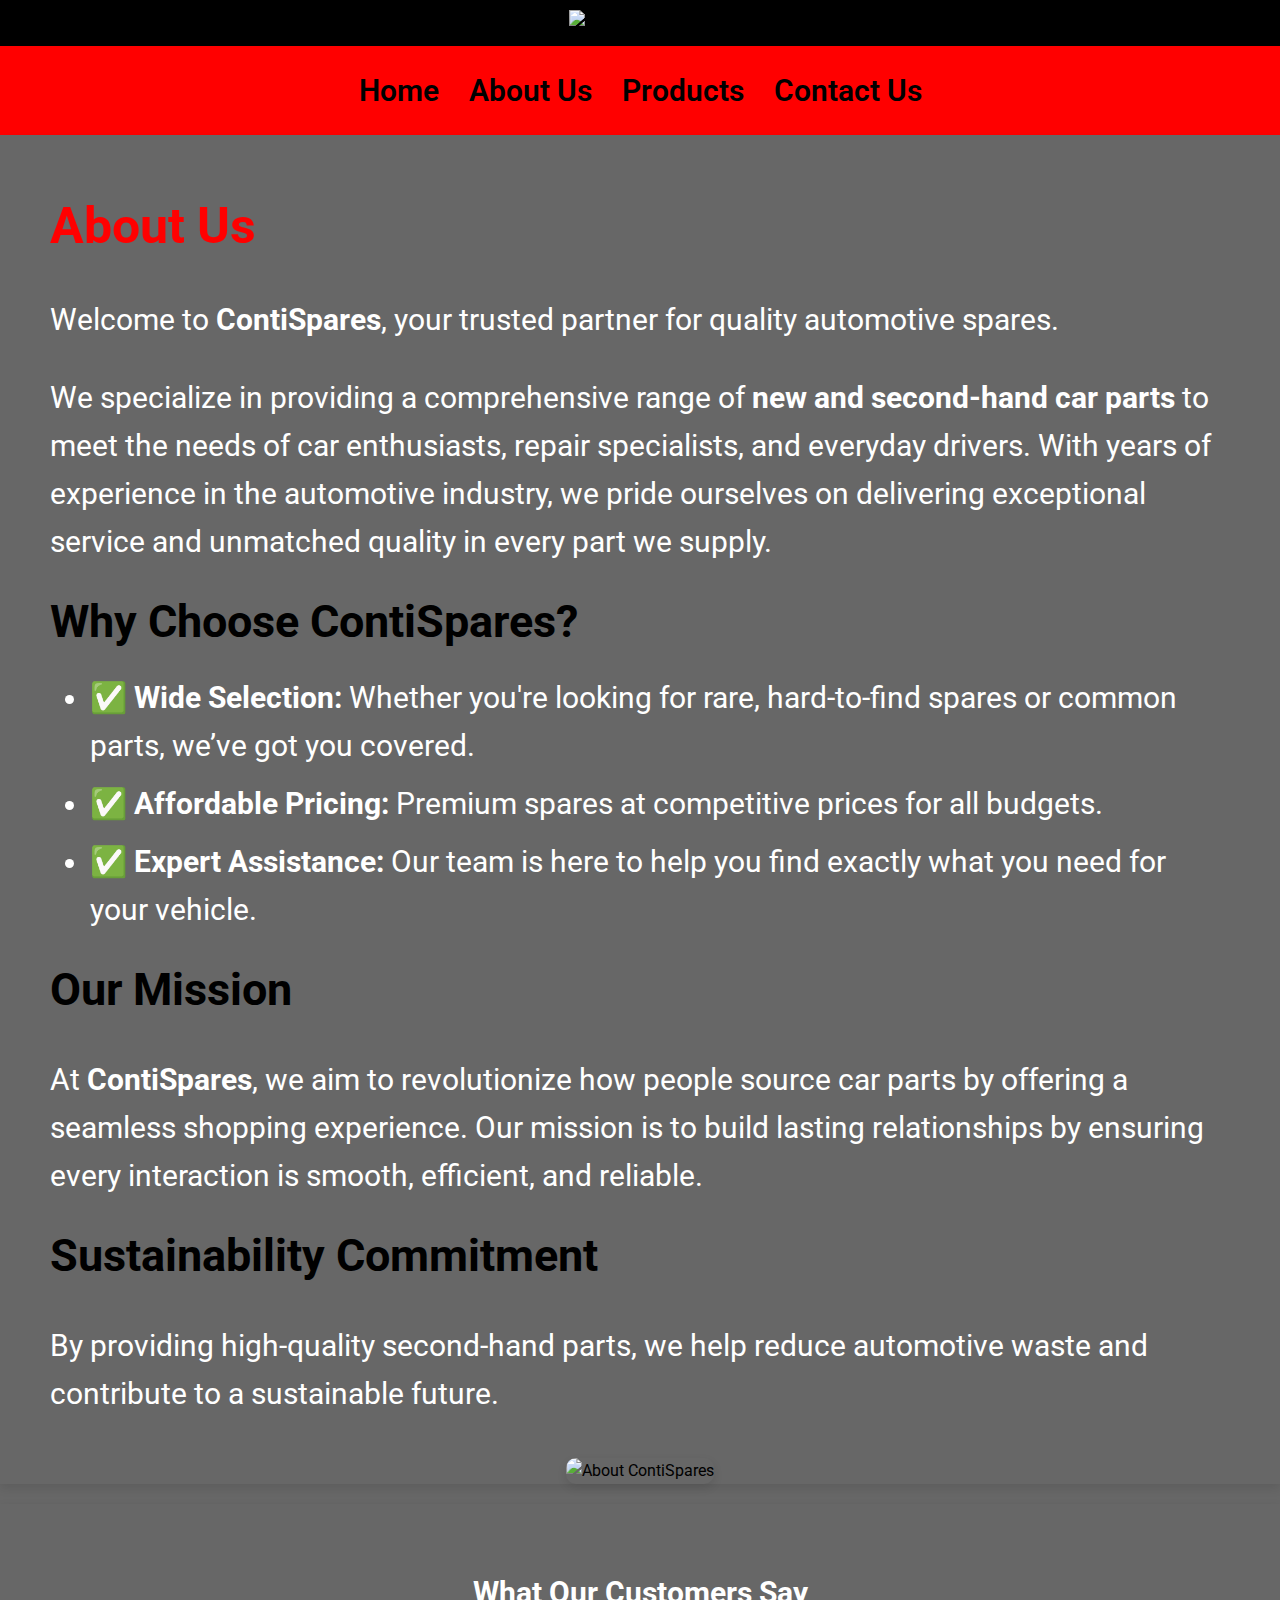
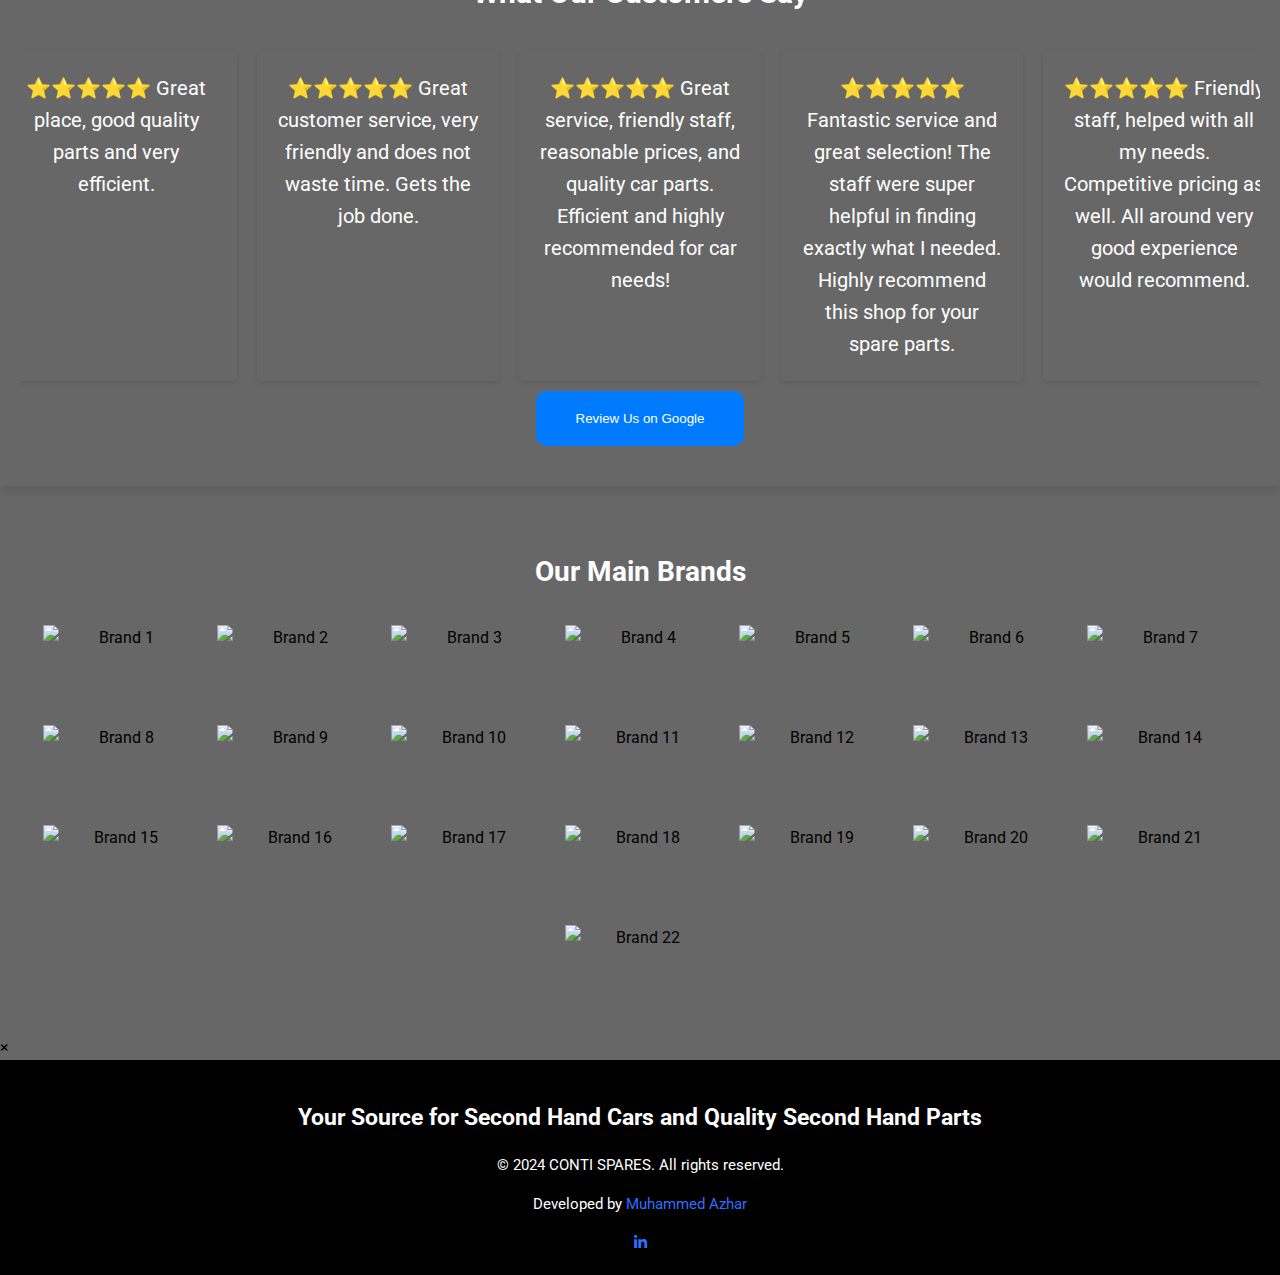
==== about.html @ 35527b29 "Create about.html" ====
<!DOCTYPE html>
<html lang="en"> <!-- Added lang attribute for accessibility -->
<head>
  <meta charset="UTF-8">
  <meta name="viewport" content="width=device-width, initial-scale=1.0">
  <meta name="description" content="Find high-quality new and used car spare parts, cheap cars at Conti Spares. Affordable prices and wide selection.">
  <meta property="og:title" content="Contispares - Quality Car Spares in Durban for Leading Car Brands">
  <meta property="og:description" content="Shop a wide range of car spares for top brands at Contispares, Durban’s trusted auto parts store. Quality parts, fast delivery, and excellent service.">
  <meta property="og:image" content="https://www.contispares.co.za/Logo.png">
  <meta property="og:url" content="https://www.contispares.co.za">
  <meta property="og:type" content="website">
  
  <title>Buy Cheap and Quality Car Spare Parts at Conti Spares</title>
  <link rel="icon" href="img/icon.png" type="image/x-icon"/>
  <link href="https://fonts.googleapis.com/css2?family=Roboto:wght@400;500;700&display=swap" rel="stylesheet">
  <link rel="stylesheet" href="https://cdnjs.cloudflare.com/ajax/libs/font-awesome/6.0.0/css/all.min.css">

  <style>
   body {
      font-family: 'Roboto', sans-serif;
      margin: 0;
      padding: 0;
      box-sizing: border-box;
      background-color: #676767;
      line-height: 1.6;
    }

   header {
      text-align: center;
      padding: 10px;
      background-color: #000000;
      border-bottom: 1px solid #ff0000;
    }


    header .logo img {
    max-width: 500px; /* Match logo size to first page */
    height: auto; /* Keep aspect ratio */
}


    nav {
      background-color: #ff0000;
      padding: 20px 0;
    }

    nav ul {
      list-style: none;
      margin: 0;
      padding: 0;
      display: flex;
      justify-content: center; /* Center navigation links */
    }

    nav ul li {
      margin: 0 15px;
    }

    nav ul li a {
      text-decoration: none;
      color: rgb(0, 0, 0);
      font-weight: 600;
      font-size: 30px; /* Font size for desktop views */
      transition: color 0.3s;
    }

    nav ul li a:hover {
      color: #ffffff;
      text-shadow: 1px 1px 2px #000000; /* Added text shadow for depth */
    }

    /* About Section */

    .about-text {
    text-align: left; /* Align text to the left */
    margin: 0; /* Remove default margins for a clean alignment */
    /*padding: 10px; /* Optional: Add some padding for spacing */
}

    .about {
      /*padding: 40px 20px;*/
      background-color: #676767;
      display: flex;
      justify-content: center;
      align-items: center;
      flex-direction: column;
      border-radius: 0px; /* Rounded corners */
      box-shadow: 0 4px 10px rgba(0, 0, 0, 0.1); /* Subtle shadow */
    }

    .about-container {
      display: flex;
      flex-wrap: wrap;
      gap: 20px;
      max-width: 1200px;
      align-items: center;
      justify-content: center; /* Center content */
    }

    .about-text {
    text-align: left; /* Align text to the left */
    margin: 0; /* Remove default margins for a clean alignment */
    padding: 10px; /* Optional: Add some padding for spacing */
}
    .about-text h2 {
      font-size: 50px;
      margin-bottom: 10px;
      color: #ff0000; /* Brand color */
    }

    .about-text h3 {
      font-size: 45px;
      margin: 20px 0 10px;
      color: #000000;
    }

    .about-text p, .about-text ul li {
      margin-bottom: 10px;
      font-size: 30px;
      line-height: 1.6;
      color: #ffffff;
    }

    .about-image {
      flex: 1;
      max-width: 400px;
      text-align: center;
    }

    .about-image img {
      max-width: 100%;
      border-radius: 10px;
      box-shadow: 0 4px 10px rgba(0, 0, 0, 0.1);
    }

    /* Customer Reviews Section */
    .reviews {
      color: #ffffff;
      font-size:20px; 
      text-align: center;
      padding: 40px 20px;
      background-color: #676767;
      border-radius: 0px;
      box-shadow: 0 4px 10px rgba(0, 0, 0, 0.1);
      margin: 20px 0;
    }

    .reviews-container {
      display: flex; /* Use flexbox for horizontal layout */
      justify-content: center;
      overflow: auto; /* Allow horizontal scroll */
    }

    .review {
      flex: 1 1 auto; /* Allow the reviews to grow and shrink */
      margin: 10px; /* Margin for spacing */
      padding: 20px;
      border: 1px solid #676767;
      border-radius: 5px;
      box-shadow: 0 2px 4px rgba(0, 0, 0, 0.1);
      min-width: 200px; /* Set a minimum width for each review */
      max-width: 300px; /* Optional: Maximum width for each review */
      background-color: #676767; /* Light background for reviews */
    }

    button {
    padding: 20px 40px; /* Button padding */
    background-color: #007bff; /* Primary button color */
    color: white; /* Text color */
    border: none; /* No border */
    border-radius: 10px; /* Rounded corners */
    cursor: pointer; /* Cursor change on hover */
    transition: background-color 0.3s, transform 0.2s; /* Animation */
}

button:hover {
    background-color: #000000; /* Darker shade on hover */
    transform: translateY(-2px); /* Lift effect on hover */
}

    /* Featured Brands */
    .brands {
      text-align: center;
      padding: 20px;
      background-color: #ff0000;
    }

    .brands h2 {
      font-size: 28px;
      color: #ffffff;
      margin-bottom: 20px;
    }

    .brands {
      background-color: #676767;
      padding: 20px;
    }

    .brands-container img {
      width: 150px;
      height: 80px;
      object-fit: contain; /* Ensures proper scaling without distortion */
      margin: 10px; /* Optional: Adds spacing between images */
      display: inline-block; /* Keeps images inline */
    }

    footer {
      background-color: #000000;
      color: white;
      text-align: center;
      padding: 20px 10px;
      font-size: 15px;
    }

    footer a {
      color: #2d6fff;
      text-decoration: none;
      font-size: 15px;
    }

    footer a:hover {
      text-decoration: underline;
    }

    /* Media queries for responsiveness for non-desktop devices */
    @media (max-width: 768px) {
      header .logo img {
        max-width: 90%; /* Responsive logo for smaller screens */
      }

      nav ul li a {
        font-size: 20px; /* Adjust font size for navigation on mobile */
      }

      .hero {
        flex-direction: column; /* Stack elements vertically on mobile */
        align-items: center; /* Center align content */
        padding: 20px; /* Reduce padding for mobile */
      }

      .hero-content {
        max-width: 90%; /* Allow content to use more space on mobile */
        text-align: center; /* Center text */
      }

      .hero-content h1 {
        font-size: 24px; /* Smaller font for headings on mobile */
      }

      .hero-content p {
        font-size: 16px; /* Smaller font for paragraph on mobile */
      }

      .hero-image img {
        max-width: 100%; /* Make hero image responsive */
      }

      .hero-content form .form-row {
        flex-direction: column; /* Stack form inputs on mobile */
        gap: 5px; /* Reduce gap between inputs */
      }

      .hero-content form input,
      .hero-content form textarea,
      .hero-content form button {
        width: 100%; /* Set inputs to full width */
      }

      .brands-container {
        display: flex;
        flex-wrap: wrap; /* Allow brands to wrap on smaller screens */
        justify-content: center; /* Center align brands */
      }

      .brands-container img {
        width: 80px; /* Adjust brand logo sizes on mobile */
        height: auto; /* Maintain aspect ratio */
      }
    }
  </style>
</head>
<body>

<header>
    <div class="logo">
      <img src="https://i.ibb.co/DgLP5Fq/logo.png" alt="ContiSpares Logo">
    </div>
</header>

<nav>
    <ul>
      <li><a href="index.html">Home</a></li>
      <li><a href="about.html">About Us</a></li>
      <li><a href="products.html">Products</a></li>
      <li><a href="contact-us.html">Contact Us</a></li>
    </ul>
</nav>

<!-- About Section -->
<section class="about" id="about">
    <div class="about-container">
      <div class="about-text">
        <h2>About Us</h2>
        <p>
          Welcome to <strong>ContiSpares</strong>, your trusted partner for quality automotive spares.
        </p>
        <p>
          We specialize in providing a comprehensive range of <strong>new and second-hand car parts</strong> to meet the needs of car enthusiasts, repair specialists, and everyday drivers. With years of experience in the automotive industry, we pride ourselves on delivering exceptional service and unmatched quality in every part we supply.
        </p>
        <h3>Why Choose ContiSpares?</h3>
        <ul>
          <li>✅ <strong>Wide Selection:</strong> Whether you're looking for rare, hard-to-find spares or common parts, we’ve got you covered.</li>
          <li>✅ <strong>Affordable Pricing:</strong> Premium spares at competitive prices for all budgets.</li>
          <li>✅ <strong>Expert Assistance:</strong> Our team is here to help you find exactly what you need for your vehicle.</li>
        </ul>
        <h3>Our Mission</h3>
        <p>
          At <strong>ContiSpares</strong>, we aim to revolutionize how people source car parts by offering a seamless shopping experience. Our mission is to build lasting relationships by ensuring every interaction is smooth, efficient, and reliable.
        </p>
        <h3>Sustainability Commitment</h3>
        <p>
          By providing high-quality second-hand parts, we help reduce automotive waste and contribute to a sustainable future.
        </p>
      </div>
      <div class="about-image">
        <img src="https://i.ibb.co/p404HLV/employees.jpg" alt="About ContiSpares">
      </div>
    </div>
</section>

<!-- Customer Reviews Section -->
<section class="reviews" id="reviews">
    <h2>What Our Customers Say</h2>
    <div class="reviews-container" id="reviewsContainer">
        <div class="review">⭐️⭐️⭐️⭐️⭐️ Professional and effective service and staff!</div>
        <div class="review">⭐️⭐️⭐️⭐️⭐️ Good experience coming to Contispares Spares. I recommend this store.</div>
        <div class="review">⭐️⭐️⭐️⭐️⭐️ Great place, good quality parts and very efficient.</div>
        <div class="review">⭐️⭐️⭐️⭐️⭐️ Great customer service, very friendly and does not waste time. Gets the job done.</div>
        <div class="review">⭐️⭐️⭐️⭐️⭐️ Great service, friendly staff, reasonable prices, and quality car parts. Efficient and highly recommended for car needs!</div>
        <div class="review">⭐️⭐️⭐️⭐️⭐️ Fantastic service and great selection! The staff were super helpful in finding exactly what I needed. Highly recommend this shop for your spare parts.</div>
        <div class="review">⭐️⭐️⭐️⭐️⭐️ Friendly staff, helped with all my needs. Competitive pricing as well. All around very good experience would recommend.</div>
        <div class="review">⭐️⭐️⭐️⭐️⭐️ Excellent customer service.</div>
        <div class="review">⭐️⭐️⭐️⭐️⭐️ They had everything I was looking for!</div>
    </div>
    <button id="reviewButton" onclick="redirectToGoogleReviews()">Review Us on Google</button>
</section>

<!-- Featured Brands -->
<section class="brands">
    <h2>Our Main Brands</h2>
    <div class="brands-container">
      <img src="https://i.ibb.co/XYdfKsX/5ec3e1ee58550c0004427739.png" alt="Brand 1">
      <img src="https://i.ibb.co/LP6kZ9t/62015ceb40d2700004f23850.png" alt="Brand 2">
      <img src="https://i.ibb.co/HGvYdZy/580b57fcd9996e24bc43c49c.png" alt="Brand 3">
      <img src="https://i.ibb.co/dkKhqbk/580b57fcd9996e24bc43c497.png" alt="Brand 4">
      <img src="https://i.ibb.co/zZ9g3w9/5ec3e2db58550c0004427740.png" alt="Brand 5">
      <img src="https://i.ibb.co/GdcPFm9/5ec3e30358550c0004427741.png" alt="Brand 6">
      <img src="https://i.ibb.co/RT7pWNp/580b57fcd9996e24bc43c482.png" alt="Brand 7">
      <img src="https://i.ibb.co/M2JBvrJ/5ec3e3f358550c0004427748.png" alt="Brand 8">
      <img src="https://i.ibb.co/NT2XsBq/gwm-seeklogo.png" alt="Brand 9">
      <img src="https://i.ibb.co/F8NkH0C/kisspng-datsun-510-car-datsun-redi-go-nissan-infiniti-war-5b1509d53ffa80-7431001715281054292621.png" alt="Brand 10">
      <img src="https://i.ibb.co/StPVtMk/580b57fcd9996e24bc43c479.png" alt="Brand 11">
      <img src="https://i.ibb.co/qBMbzRQ/BMW.png" alt="Brand 12">
      <img src="https://i.ibb.co/kK2kn21/580b57fcd9996e24bc43c47c.png" alt="Brand 13">
      <img src="https://i.ibb.co/9Z8HyM2/580b57fcd9996e24bc43c4a5.png" alt="Brand 14"> 
      <img src="https://i.ibb.co/KxNkdHH/580b57fcd9996e24bc43c499.png" alt="Brand 15">
      <img src="https://i.ibb.co/R7r9zVY/5ec3e46558550c000442774b.png" alt="Brand 16">
      <img src="https://i.ibb.co/L6Wvqyk/580b57fcd9996e24bc43c47a.png" alt="Brand 17">
      <img src="https://i.ibb.co/51V0jyB/580b585b2edbce24c47b2c5e.png" alt="Brand 18">
      <img src="https://i.ibb.co/dJ3xbYV/580b57fcd9996e24bc43c488.png" alt="Brand 19">
      <img src="https://i.ibb.co/zf9tcxd/638e307b3eae41f3706b4076.png" alt="Brand 20">
      <img src="https://i.ibb.co/FXB38Dz/5ec3e25258550c000442773c.png" alt="Brand 21">
      <img src="https://i.ibb.co/hm4MsJ8/58482340cef1014c0b5e49bf.png" alt="Brand 22">
    </div>
</section>

<div id="productModal" class="modal">
  <div class="modal-content">
    <span class="close-button" onclick="closeModal()">&times;</span>
    <div id="modalDetails"></div>
  </div>
</div>

<!-- Footer Section -->
<footer class="footer">
  <div class="footer-content">
      <h2>Your Source for Second Hand Cars and Quality Second Hand Parts</h2>
    <p>© 2024 CONTI SPARES. All rights reserved.</p>
    <div class="developer-info">
      <p>Developed by <a href="https://www.linkedin.com/in/muhammed-azhar-syed-1bb0742b7/" target="_blank" rel="noopener noreferrer">Muhammed Azhar</a></p>
      <a href="https://www.linkedin.com/in/muhammed-azhar-syed-1bb0742b7?utm_source=share&utm_campaign=share_via&utm_content=profile&utm_medium=ios_app" target="_blank" rel="noopener noreferrer" class="linkedin-icon">
        <i class="fab fa-linkedin-in"></i>
      </a>
    </div>
  </div>
</footer>

<!-- JavaScript for Form -->
<script>
// Redirect to Google Reviews function
function redirectToGoogleReviews() {
    const googleReviewUrl = "https://search.google.com/local/writereview?placeid=ChIJbVM_Ozup9x4R8cAK5F16Fr8"; // Replace with your actual Place ID
    window.open(googleReviewUrl, '_blank');
}
</script>
</body>
</html>
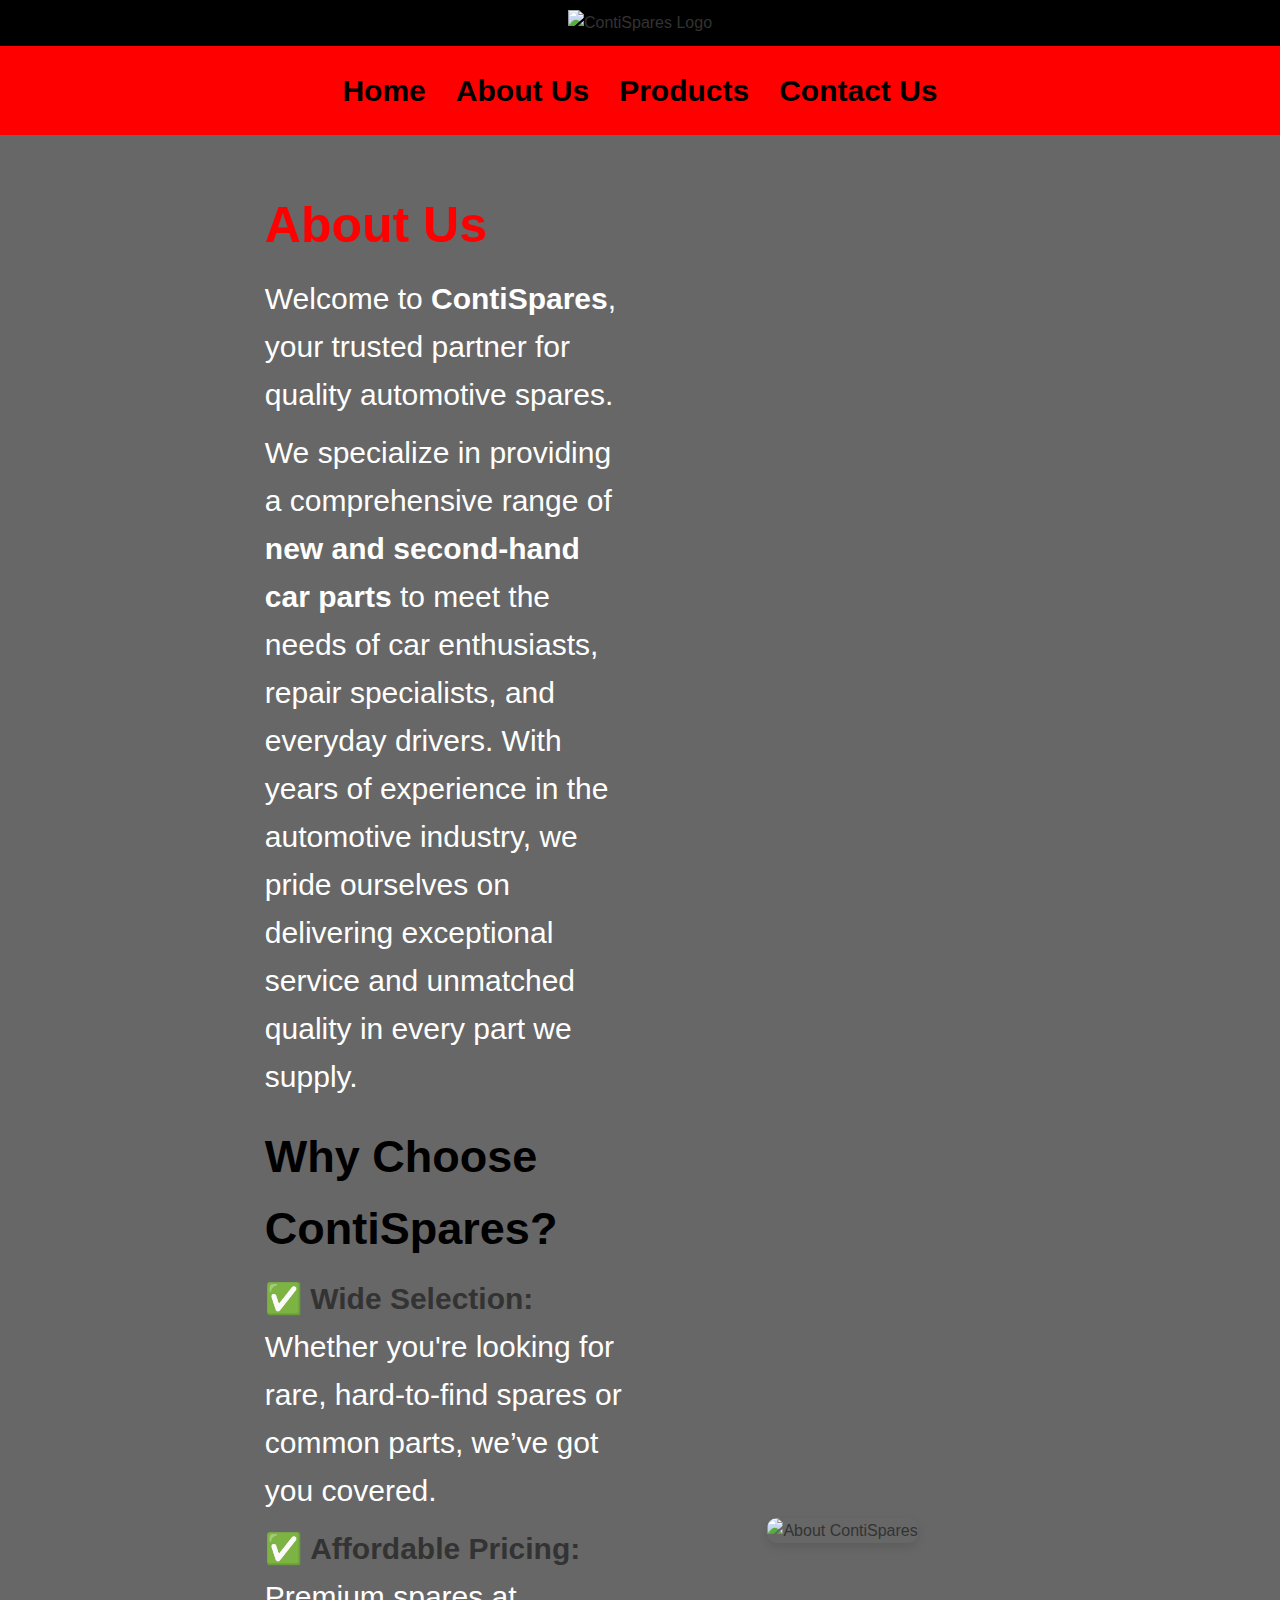
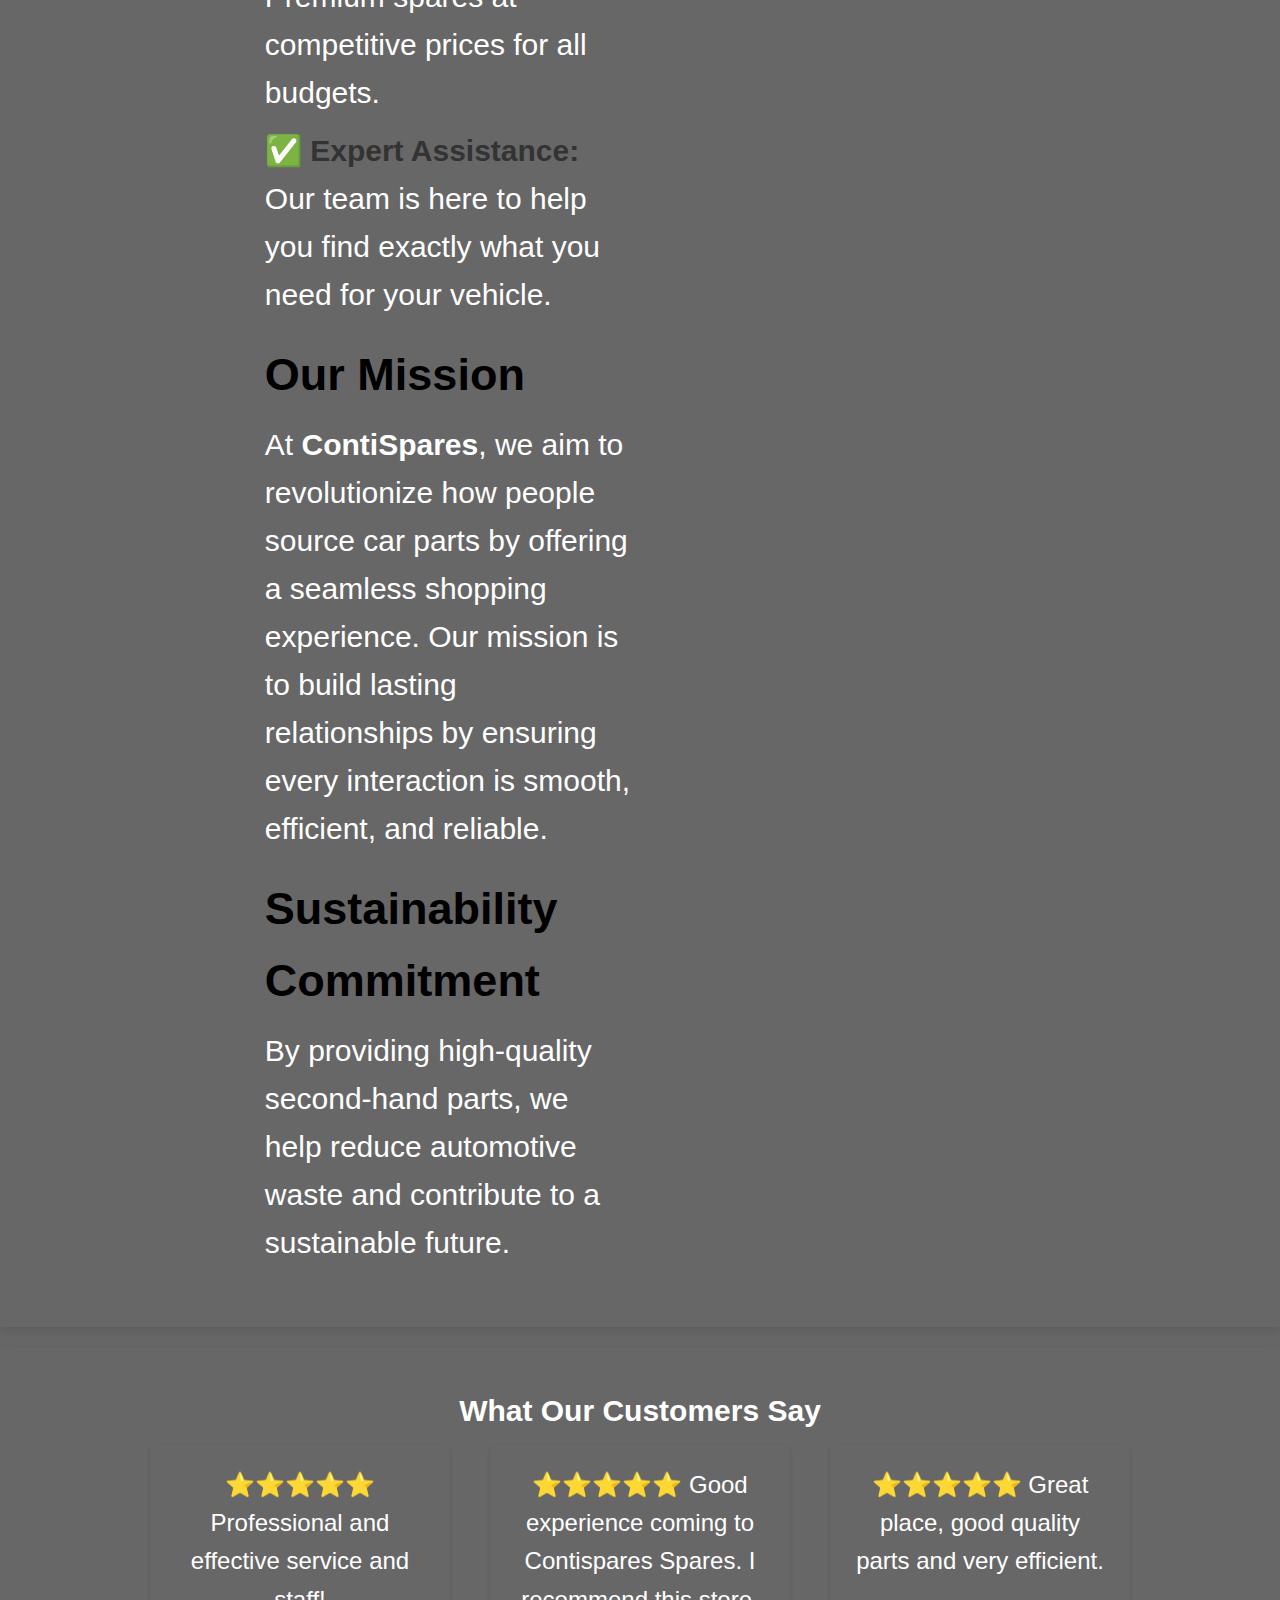
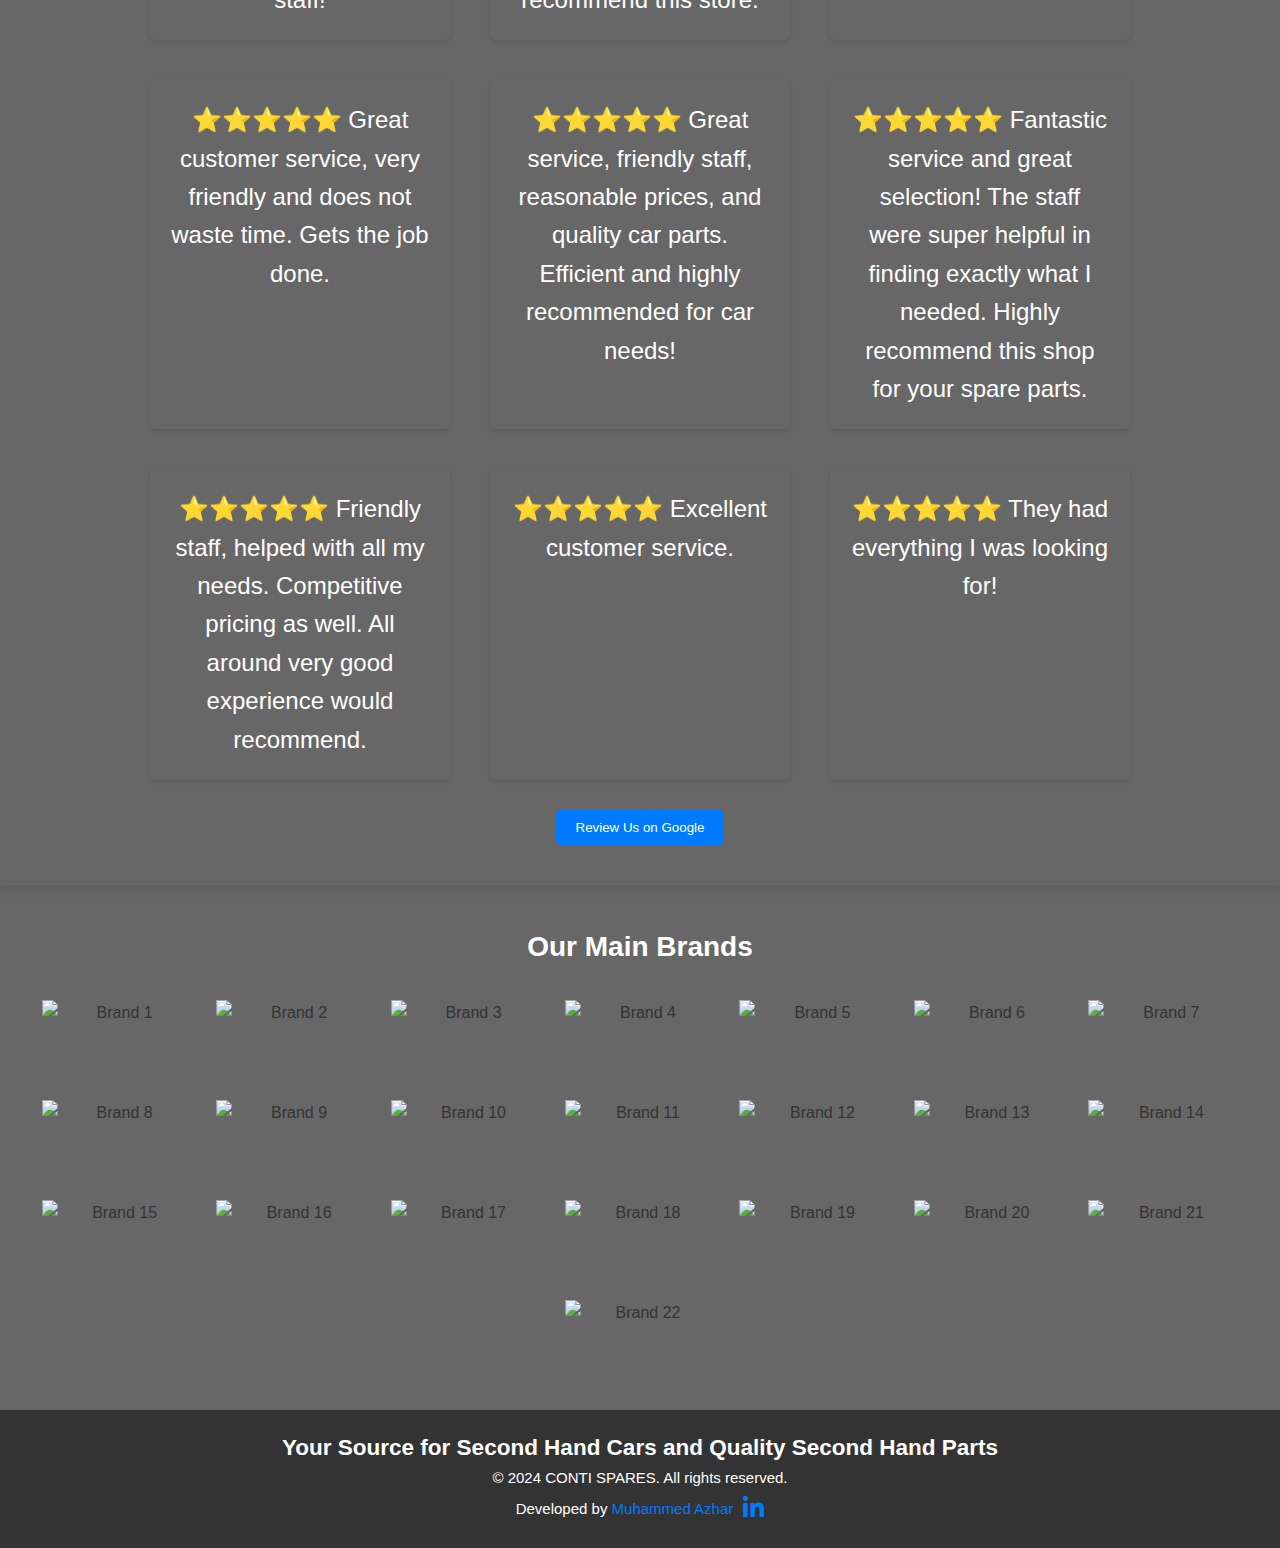
==== commit f4544542: "Update about.html" ====
--- a/about.html
+++ b/about.html
@@ -4,17 +4,41 @@
   <meta charset="UTF-8">
   <meta name="viewport" content="width=device-width, initial-scale=1.0">
   <meta name="description" content="Find high-quality new and used car spare parts, cheap cars at Conti Spares. Affordable prices and wide selection.">
+  
   <meta property="og:title" content="Contispares - Quality Car Spares in Durban for Leading Car Brands">
   <meta property="og:description" content="Shop a wide range of car spares for top brands at Contispares, Durban’s trusted auto parts store. Quality parts, fast delivery, and excellent service.">
   <meta property="og:image" content="https://www.contispares.co.za/Logo.png">
   <meta property="og:url" content="https://www.contispares.co.za">
   <meta property="og:type" content="website">
   
-  <title>Buy Cheap and Quality Car Spare Parts at Conti Spares</title>
+  <title>Buy Cheap and Quality Car Spare Parts at Conti Spares- About Us</title>
   <link rel="icon" href="img/icon.png" type="image/x-icon"/>
-  <link href="https://fonts.googleapis.com/css2?family=Roboto:wght@400;500;700&display=swap" rel="stylesheet">
+
+  <link rel="stylesheet" href="styles.css">
   <link rel="stylesheet" href="https://cdnjs.cloudflare.com/ajax/libs/font-awesome/6.0.0/css/all.min.css">
 
+<script type="application/ld+json">
+  {
+    "@context": "https://schema.org",
+    "@type": "AutoPartsStore",
+    "name": "Contispares",
+    "description": "Contispares offers a wide range of high-quality spares for leading car brands in Durban. Your go-to source for affordable and reliable auto parts.",
+    "address": {
+      "@type": "PostalAddress",
+      "streetAddress": "18 Sydney Rd Greyville, Berea, 4001",
+      "addressLocality": "Durban",
+      "addressRegion": "KwaZulu-Natal",
+      "postalCode": "Your Postal Code",
+      "addressCountry": "ZA"
+    },
+    "telephone": "+27 64 215 2212",
+    "url": "https://www.contispares.co.za",
+    "sameAs": [
+      "https://www.facebook.com/contispares",
+      "https://www.instagram.com/conti.spares"
+    ]
+  }
+  </script>
   <style>
    body {
       font-family: 'Roboto', sans-serif;
--- a/styles.css
+++ b/styles.css
@@ -0,0 +1,836 @@
+/* General Reset */
+* {
+  margin: 0;
+  padding: 0;
+  box-sizing: border-box;
+}
+
+body {
+  font-family: "Arial", sans-serif;
+  line-height: 1.6;
+  color: #333;
+  background-color: #f5f5f5;
+  padding: 0 10px;
+  overflow: auto;
+}
+
+/* Header */
+.header {
+  display: flex;
+  justify-content: space-between;
+  align-items: center;
+  padding: 10px 20px;
+  background-color: black;
+  color: white;
+}
+
+.header ul {
+  list-style: none;
+  display: flex;
+}
+
+.header li {
+  margin: 0 15px;
+}
+
+.header a {
+  text-decoration: none;
+  color: white;
+}
+
+/* Hero Section */
+/* Hero Section */
+.hero {
+  display: flex;
+  justify-content: space-between;
+  align-items: center;
+  padding: 20px;
+  background: #eee;
+}
+
+.hero-content {
+ flex: 1; /* Allow content to grow */
+  max-width: 600px; /* Limit max-width for larger screens */
+}
+.hero-image {
+  flex: 1; /* Allow image to fill space */
+  max-width: 600px; /* Limit max-width for larger screens */
+}
+
+.hero-image img {
+  width: 100%; /* Make image responsive */
+  height: auto; /* Maintain aspect ratio */
+  border-radius: 8px; /* Rounded corners */
+}
+.hero-form {
+    display: flex;
+    flex-direction: column;
+    margin: auto; /* Center the form horizontally */
+    background: #fff; /* White background for the form */
+    padding: 20px; /* Inner padding */
+    border-radius: 8px; /* Rounded corners */
+    box-shadow: 0 4px 20px rgba(0, 0, 0, 0.1); /* Subtle shadow */
+    transition: transform 0.3s; /* Animation on hover */
+}
+
+.hero-form:hover {
+    transform: translateY(-2px); /* Lift effect on hover */
+}
+
+.hero-form h2 {
+    margin-bottom: 20px; /* Space below the heading */
+    color: #333; /* Dark heading color */
+    text-align: center; /* Center align heading */
+}
+.form-row {
+    display: flex;
+    gap: 15px; /* Increased gap between inputs */
+    margin-bottom: 15px; /* Space after each row */
+}
+
+input, textarea {
+    flex: 1; /* Allow inputs and textarea to grow */
+    padding: 10px; /* Inner padding */
+    border: 2px solid #ddd; /* Border color */
+    border-radius: 5px; /* Rounded corners */
+    transition: border-color 0.3s, box-shadow 0.3s; /* Animation for focus states */
+}
+
+input:focus, textarea:focus {
+    border-color: #007bff; /* Change border color on focus */
+    box-shadow: 0 0 5px rgba(0, 123, 255, 0.5); /* Add shadow on focus */
+}
+
+textarea {
+    resize: none; /* Prevent resizing */
+}
+
+button {
+    padding: 12px 20px; /* Button padding */
+    background-color: #007bff; /* Primary button color */
+    color: white; /* Text color */
+    border: none; /* No border */
+    border-radius: 5px; /* Rounded corners */
+    cursor: pointer; /* Cursor change on hover */
+    transition: background-color 0.3s, transform 0.2s; /* Animation */
+}
+
+button:hover {
+    background-color: #0056b3; /* Darker shade on hover */
+    transform: translateY(-2px); /* Lift effect on hover */
+}
+/* Responsive Design */
+@media (max-width: 768px) {
+  .hero {
+    flex-direction: column; /* Stack hero content and image */
+    align-items: center; /* Center align for smaller screens */
+  }
+
+  .hero-content, .hero-image {
+    max-width: 100%; /* Full width on smaller screens */
+    margin-bottom: 20px; /* Space between content and image */
+  }
+
+  .form-row {
+    flex-direction: column; /* Stack input fields vertically */
+  }
+}
+
+@media (max-width: 480px) {
+  .header li {
+    margin: 5px 0; /* Adjust margin for smaller screens */
+  }
+}
+
+
+/* About Section */
+.about {
+  padding: 40px 20px;
+  background-color: #f9f9f9;
+  display: flex;
+  justify-content: center;
+  align-items: center;
+  flex-direction: column;
+}
+
+.about-container {
+  display: flex;
+  flex-wrap: wrap;
+  gap: 20px;
+  max-width: 1200px;
+  align-items: center;
+  justify-content: space-between;
+}
+
+.about-text {
+  flex: 1;
+  max-width: 600px;
+}
+
+.about-text h2 {
+  font-size: 2.5rem;
+  margin-bottom: 10px;
+  color: #333;
+}
+
+.about-text h3 {
+  font-size: 1.8rem;
+  margin: 20px 0 10px;
+  color: #555;
+}
+
+.about-text p {
+  margin-bottom: 10px;
+  font-size: 1rem;
+  line-height: 1.6;
+  color: #666;
+}
+
+.about-text ul {
+  list-style: none;
+  padding-left: 0;
+  margin-bottom: 20px;
+}
+
+.about-text ul li {
+  font-size: 1rem;
+  margin: 10px 0;
+  line-height: 1.6;
+}
+
+.about-text ul li strong {
+  color: #333;
+}
+
+.about-image {
+  flex: 1;
+  max-width: 400px;
+  text-align: center;
+}
+
+.about-image img {
+  max-width: 100%;
+  height: auto;
+  border-radius: 10px;
+  box-shadow: 0 4px 10px rgba(0, 0, 0, 0.1);
+}
+
+/* Responsive Design */
+@media (max-width: 768px) {
+  .about-container {
+    flex-direction: column;
+    text-align: center;
+  }
+
+  .about-text {
+    max-width: 100%;
+  }
+
+  .about-image {
+    margin-top: 20px;
+  }
+}
+
+/* Products Section */
+.search-bar {
+  display: flex;
+  justify-content: center;
+  margin: 20px 0;
+}
+.search-bar input {
+  width: 300px;
+  padding: 10px;
+  margin-right: 5px;
+  border: 1px solid #ddd;
+  border-radius: 5px;
+}
+.search-bar button {
+  padding: 10px 15px;
+  background-color: black;
+  color: white;
+  border: none;
+  border-radius: 5px;
+  cursor: pointer;
+}
+
+.products {
+  padding: 40px 20px;
+  background-color: #fff;
+  text-align: center;
+}
+
+.products h2 {
+  font-size: 2.5rem;
+  margin-bottom: 10px;
+  color: #333;
+}
+
+.products p {
+  font-size: 1rem;
+  margin-bottom: 30px;
+  color: #666;
+}
+
+.products-container {
+  display: grid;
+  grid-template-columns: repeat(auto-fit, minmax(250px, 1fr));
+  gap: 20px;
+}
+
+.product-card {
+  background-color: #f9f9f9;
+  border: 1px solid #ddd;
+  border-radius: 10px;
+  padding: 20px;
+  text-align: center;
+  box-shadow: 0 4px 10px rgba(0, 0, 0, 0.1);
+  transition: transform 0.3s ease, box-shadow 0.3s ease;
+}
+
+.product-card img {
+  width: 100%; /* Ensures the image takes the full width of its container */
+  height: 150px; /* Set a uniform height */
+  object-fit: contain; /* Ensures the image fills the dimensions without distortion */
+  border-radius: 5px;
+  margin-bottom: 15px;
+  background-color: #f5f5f5;
+}
+
+.product-card h3 {
+  font-size: 1.5rem;
+  margin-bottom: 10px;
+  color: #333;
+}
+
+.product-card p {
+  font-size: 1rem;
+  color: #555;
+}
+
+.product-card:hover {
+  transform: scale(1.1);
+  box-shadow: 0 10px 20px rgba(0, 0, 0, 0.2);
+}
+
+/@media (max-width: 768px) {
+    .products-container {
+        grid-template-columns: repeat(auto-fit, minmax(200px, 1fr)); /* Adjust for smaller screens */
+    }
+}
+
+@media (max-width: 480px) {
+    .products-container {
+        grid-template-columns: 1fr; /* Stack one card per row for very small screens */
+    }
+}
+
+
+/* Reviews */
+.reviews {
+  padding: 20px;
+  background-color: #fff;
+}
+
+.reviews-container {
+  display: flex;
+  gap: 20px;
+  flex-wrap: wrap; /* Ensures responsiveness */
+}
+
+/* Brands */
+.brands {
+  background-color: #f5f5f5;
+  padding: 20px;
+}
+
+.brands-container img {
+  width: 100px;
+  height: 50px;
+  object-fit: contain; /* Ensures proper scaling without distortion */
+  margin: 10px; /* Optional: Adds spacing between images */
+  display: inline-block; /* Keeps images inline */
+}
+
+/* Footer */
+.footer {
+  text-align: center;
+  padding: 10px;
+  background-color: #333;
+  color: white;
+}
+
+.footer .social-icons a {
+  margin: 0 10px;
+  color: white;
+}
+
+/* Media Queries for Responsiveness */
+@media (max-width: 768px) {
+  /* Adjust header */
+  .header {
+    flex-direction: column;
+    text-align: center;
+  }
+
+  .header ul {
+    flex-direction: column;
+    gap: 10px;
+  }
+
+  /* Adjust hero section */
+  .hero {
+    flex-direction: column;
+    align-items: center;
+    text-align: center;
+  }
+
+  .hero-content {
+    max-width: 100%;
+    margin-bottom: 20px;
+  }
+
+  .hero-image img {
+    width: 100%; /* Full width on smaller screens */
+    height: auto;
+  }
+
+  .form-row {
+    flex-direction: column; /* Stack fields vertically */
+  }
+
+  /* Adjust reviews */
+  .reviews-container {
+    flex-direction: column;
+  }
+
+  /* Adjust brands section */
+  .brands-container {
+    display: flex;
+    flex-wrap: wrap;
+    justify-content: center; /* Center brand images */
+  }
+
+  .brands-container img {
+    width: 80px; /* Smaller image size for phones */
+    height: auto;
+  }
+}
+
+@media (max-width: 480px) {
+  /* Further adjustments for very small screens */
+  .header {
+    padding: 5px 10px;
+  }
+
+  .header li {
+    margin: 5px 0;
+  }
+
+  .hero {
+    padding: 10px;
+  }
+
+  .hero-form input,
+  .hero-form textarea,
+  .hero-form button {
+    width: 100%; /* Full width for form fields */
+  }
+
+  .brands-container img {
+    width: 60px; /* Even smaller brand images */
+  }
+}
+
+.logo img {
+  width: 200px; /* Adjust for larger screens */
+  height: auto; /* Keep aspect ratio */
+}
+
+@media (max-width: 768px) {
+  .logo img {
+    width: 250px; /* Adjust logo size on smaller screens */
+  }
+}
+
+@media (max-width: 480px) {
+  .logo img {
+    width: 300px; /* Increase for very small devices */
+  }
+}
+
+
+/* Modal Styles */
+    .modal {
+      display: none;
+      position: fixed;
+      z-index: 1000;
+      top: 0;
+      left: 0;
+      width: 100%;
+      height: 100%;
+      background: rgba(0, 0, 0, 0.8);
+      justify-content: center;
+      align-items: center;
+      padding: 20px;
+    }
+
+    .modal-content {
+      background: #fff;
+      padding: 20px;
+      border-radius: 10px;
+      max-width: 600px;
+      width: 100%;
+      max-height: 80vh; /* Limit the height of the modal */
+      overflow-y: auto; /* Allow scrolling */
+      position: relative; /* Keep the content relative inside */
+    }
+
+    .modal-content img {
+      max-width: 100%;
+      height: auto;
+    }
+
+    .close-button {
+      position: absolute;
+      top: 10px;
+      right: 10px;
+      font-size: 1.5rem;
+      cursor: pointer;
+      color: #333;
+    }
+.modal-content button {
+  background-color: red;
+}
+
+/* Pagination Styles */
+.pagination {
+  display: flex;
+  justify-content: center; /* Center the pagination buttons */
+  margin: 30px 0; /* Spacing around the pagination */
+}
+
+.pagination-button {
+  background-color: black; /* Button background */
+  color: white; /* Text color */
+  border: none; /* Remove border */
+  border-radius: 5px; /* Rounded corners */
+  padding: 10px 15px; /* Padding */
+  margin: 0 5px; /* Spacing between buttons */
+  cursor: pointer; /* Pointer cursor on hover */
+  transition: background-color 0.3s, transform 0.2s; /* Transition for hover effects */
+}
+
+.pagination-button:hover {
+  background-color: #444; /* Darker background on hover */
+  transform: scale(1.05); /* Slightly enlarge on hover */
+}
+
+.pagination-button:focus {
+  outline: none; /* Remove default focus outline */
+}
+
+/* Active Page Style */
+.pagination-button.active {
+  background-color: #007bff; /* Highlight color for the active page */
+}
+
+/* Flexbox for filter options */
+.filter-options {
+  display: flex;
+  justify-content: space-between; /* Space the items evenly */
+  align-items: center; /* Center vertically */
+  margin: 20px 0; /* Margin around the filter options */
+  flex-wrap: wrap; /* Allow wrapping for smaller screens */
+}
+
+/* Search Bar Styles */
+.search-bar {
+  display: flex; /* Allow aligning input and button */
+  flex-grow: 1; /* Make it take available space */
+  max-width: 300px; /* Set a max width for the search bar */
+  margin-right: 10px; /* Space between search and sort */
+}
+
+.search-bar input {
+  width: 100%; /* Full width of the parent */
+  padding: 10px;
+  border-radius: 5px;
+  border: 1px solid #ddd;
+}
+
+.search-bar button {
+  padding: 10px 15px;
+  background-color: black;
+  color: white;
+  border: none;
+  border-radius: 5px;
+  cursor: pointer;
+}
+
+/* Sort Options Styles */
+.sort-options {
+  min-width: 150px; /* Minimum width for the select box */
+}
+
+.sort-options select {
+  padding: 10px;
+  border-radius: 5px;
+  border: 1px solid #ddd;
+}
+
+/* Products Section */
+.products {
+  padding: 40px 20px;
+  background-color: #fff;
+  text-align: center;
+}
+
+.products h2 {
+  font-size: 2.5rem;
+  margin-bottom: 10px;
+  color: #333;
+}
+
+.products p {
+  font-size: 1rem;
+  margin-bottom: 30px;
+  color: #666;
+}
+
+.products-container {
+   display: grid; /* Ensure this is set to grid */
+    grid-template-columns: repeat(auto-fit, minmax(250px, 1fr)); /* This should maintain multiple cards per row */
+    gap: 20px; /* Space between cards */
+}
+
+.product-card {
+  background-color: #f9f9f9;
+  border: 1px solid #ddd;
+  border-radius: 10px;
+  padding: 20px;
+  text-align: center;
+  box-shadow: 0 4px 10px rgba(0, 0, 0, 0.1);
+  transition: transform 0.3s ease, box-shadow 0.3s ease;
+}
+
+.product-card img {
+  width: 100%;
+  height: 150px;
+  object-fit: contain;
+  border-radius: 5px;
+  margin-bottom: 15px;
+  background-color: #f5f5f5;
+}
+
+.product-card h3 {
+  font-size: 1.5rem;
+  margin-bottom: 10px;
+  color: #333;
+}
+
+.product-card p {
+  font-size: 1rem;
+  color: #555;
+}
+
+.product-card:hover {
+  transform: scale(1.02);
+  box-shadow: 0 10px 20px rgba(0, 0, 0, 0.2);
+}
+
+/* Responsive Design */
+@media (max-width: 768px) {
+ .filter-options {
+    display: flex;
+    justify-content: space-between; /* Space evenly distributes the filter options */
+    align-items: center; 
+    margin: 20px 0;
+    flex-wrap: wrap; /* Allow wrapping onto a new line if necessary */
+}
+
+.search-bar {
+    flex: 1; /* Allow this component to grow */
+    max-width: 300px; /* Set max width */
+    margin-right: 10px; /* Add space between search and sort */
+}
+
+.sort-options {
+    min-width: 150px; /* Minimum width for select */
+}
+
+}
+
+.contact-us {
+  padding: 40px 20px;
+  background-color: #fff;
+  text-align: center; /* Center align */
+}
+
+.contact-us h2 {
+  font-size: 2.5rem;
+  margin-bottom: 20px;
+  color: #333;
+}
+
+.contact-card {
+  background-color: #f9f9f9;
+  border: 1px solid #ddd;
+  border-radius: 10px;
+  padding: 20px;
+  margin: 20px 0; /* Space between contact cards */
+  display: inline-block; /* Align cards side by side */
+  width: calc(30% - 40px); /* Adjust width */
+}
+
+.contact-card h3 {
+  font-size: 1.5rem;
+  margin-bottom: 10px;
+  color: #333;
+}
+
+.contact-card a {
+  display: block; /* Each link on a new line */
+  color: #007bff; /* Bootstrap primary color */
+  text-decoration: none; /* Remove underline */
+  margin: 5px 0; /* Margin between links */
+}
+
+/* Social Media Links */
+.social-media-links {
+  display: flex;
+  justify-content: center; /* Center icons */
+  gap: 20px; /* Space between icons */
+}
+
+.social-media-links a {
+  font-size: 24px; /* Icon size */
+  color: #333; /* Icon color */
+  transition: color 0.3s; /* Smooth transition for color change */
+}
+
+.social-media-links a:hover {
+  color: #007bff; /* Change color on hover */
+}
+
+.map-container {
+  max-width: 100%; /* Make the map responsive */
+  height: 300px; /* Set a height for the map */
+}
+
+.map-container iframe {
+  width: 100%;
+  height: 100%;
+  border: 0;
+}
+
+@media (max-width: 768px) {
+  .contact-card {
+    width: 100%; /* Stack cards on small screens */
+  }
+}
+.footer {
+  background-color: #333; /* Dark background */
+  color: #fff; /* White text */
+  text-align: center; /* Center text */
+  padding: 20px 0; /* Padding around */
+  position: relative; /* Position relative */
+  bottom: 0; /* Align to bottom */
+  width: 100%; /* Full width */
+}
+
+.footer-content {
+  max-width: 1200px; /* Limit max width */
+  margin: 0 auto; /* Center content */
+  padding: 0 20px; /* Side padding */
+}
+
+.footer p {
+  margin: 0; /* Remove margins */
+}
+
+.developer-info {
+  display: flex; /* Flexbox for layout */
+  justify-content: center; /* Center contents */
+  align-items: center; /* Align items */
+  gap: 10px; /* Space between */
+}
+
+.developer-info a {
+  color: #007bff; /* Bootstrap primary color */
+  text-decoration: none; /* Remove underline */
+}
+
+.developer-info a:hover {
+  text-decoration: underline; /* Underline on hover */
+}
+
+.linkedin-icon {
+  font-size: 24px; /* Size of icon */
+  color: #007bff; /* Icon color */
+  transition: color 0.3s; /* Transition effect */
+}
+
+.linkedin-icon:hover {
+  color: #0056b3; /* Darker shade on hover */
+}
+
+
+.reviews-carousel {
+    display: flex;
+    align-items: center;
+    justify-content: center;
+}
+
+.reviews-container {
+    display: flex;
+    transition: transform 0.5s ease; /* Smooth transition for carousel */
+    overflow: hidden; /* Hide overflow to enable carousel effect */
+}
+
+.review {
+    min-width: 300px;  /* Adjust minimum width */
+    flex: 0 0 auto;    /* Prevent flex items from growing */
+    background-color: #f9f9f9; 
+    border: 1px solid #ddd; 
+    border-radius: 5px; 
+    padding: 15px; 
+    margin: 0 10px; /* Space between reviews */
+    font-size: 1.2em; /* Larger font size */
+}
+
+.nav-button {
+    background-color: transparent; 
+    border: none; 
+    font-size: 24px; 
+    cursor: pointer; 
+    color: #007bff; 
+}
+
+.nav-button:hover {
+    color: #0056b3; 
+}
+
+#reviewButton {
+    margin-top: 20px; 
+    padding: 10px 20px;
+    background-color: #007bff; 
+    color: white; 
+    border: none; 
+    border-radius: 5px; 
+    cursor: pointer; 
+}
+
+#reviewButton:hover {
+    background-color: #0056b3; 
+}
+@media (min-width: 600px) {
+    .review {
+        min-width: 200px; /* Smaller size for more reviews in one row */
+    }
+}
+
+@media (min-width: 900px) {
+    .review {
+        min-width: 300px; /* Wider reviews for larger screens */
+    }
+}
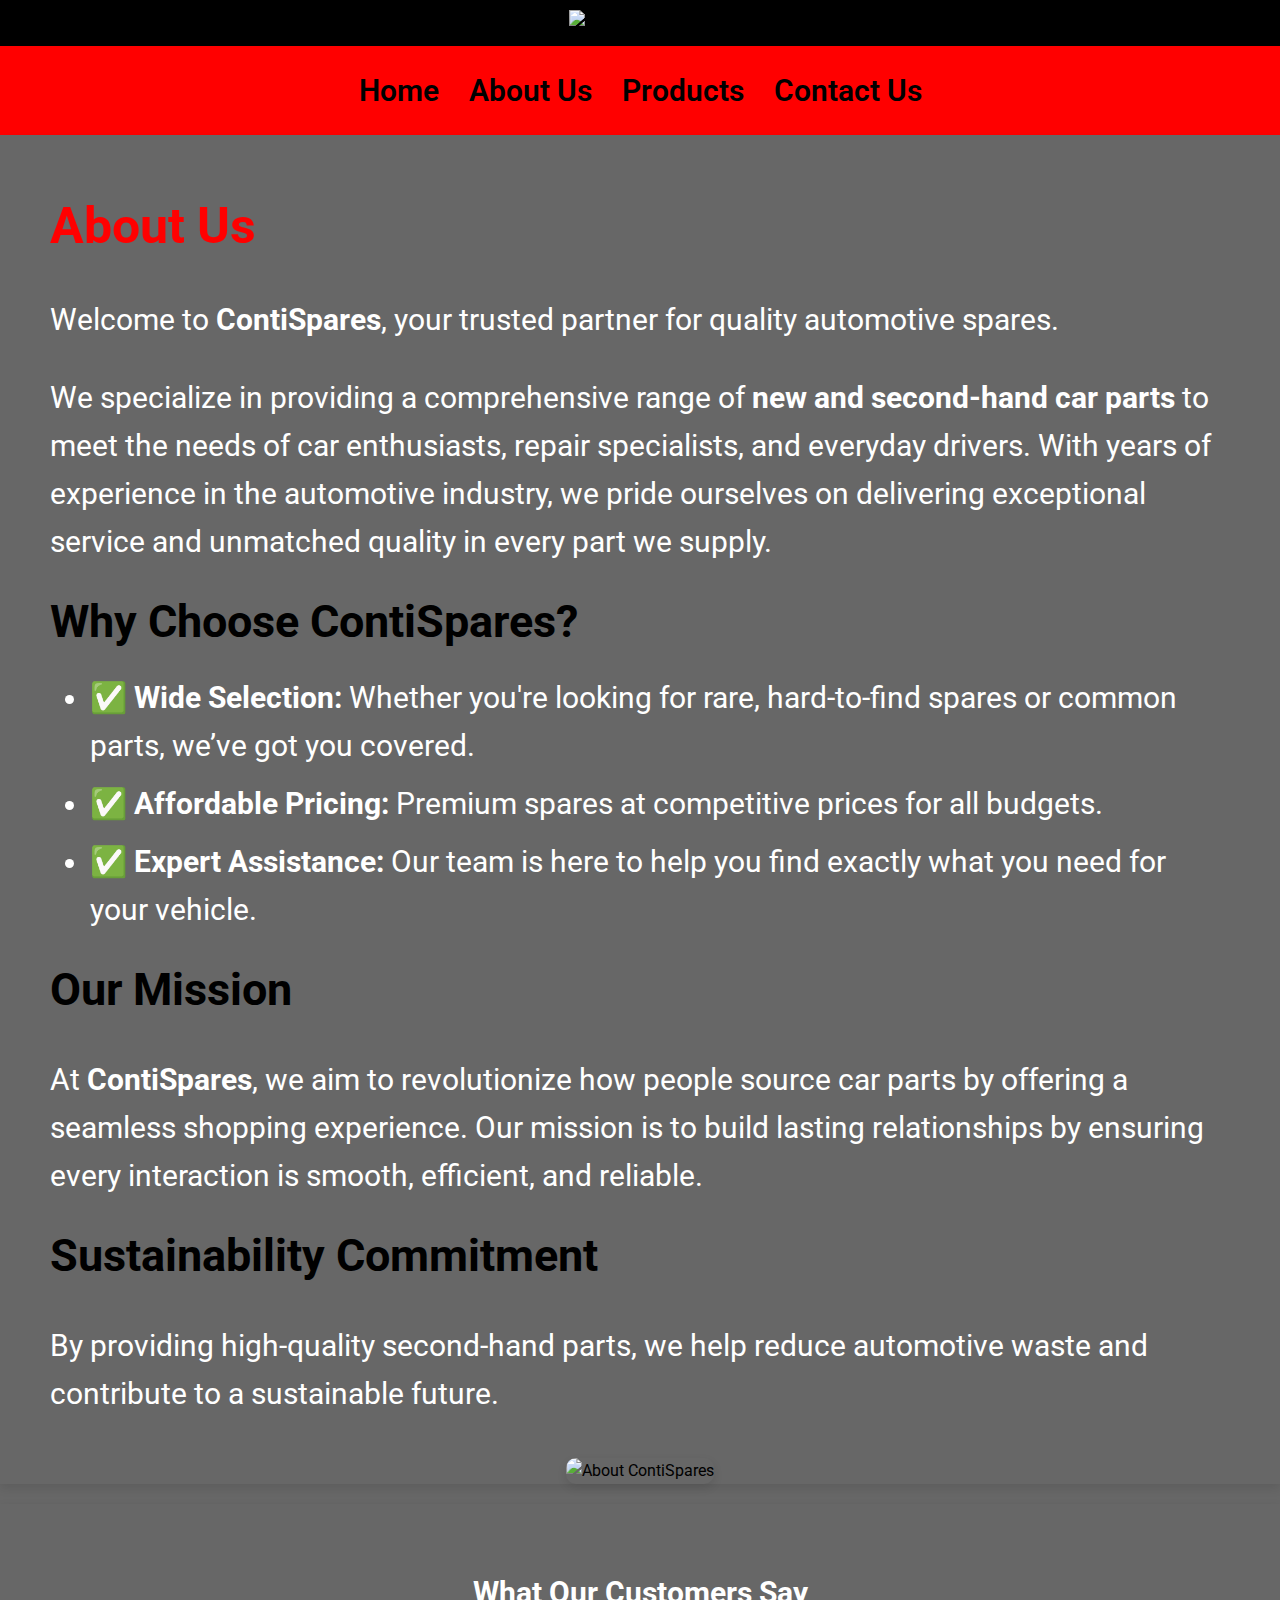
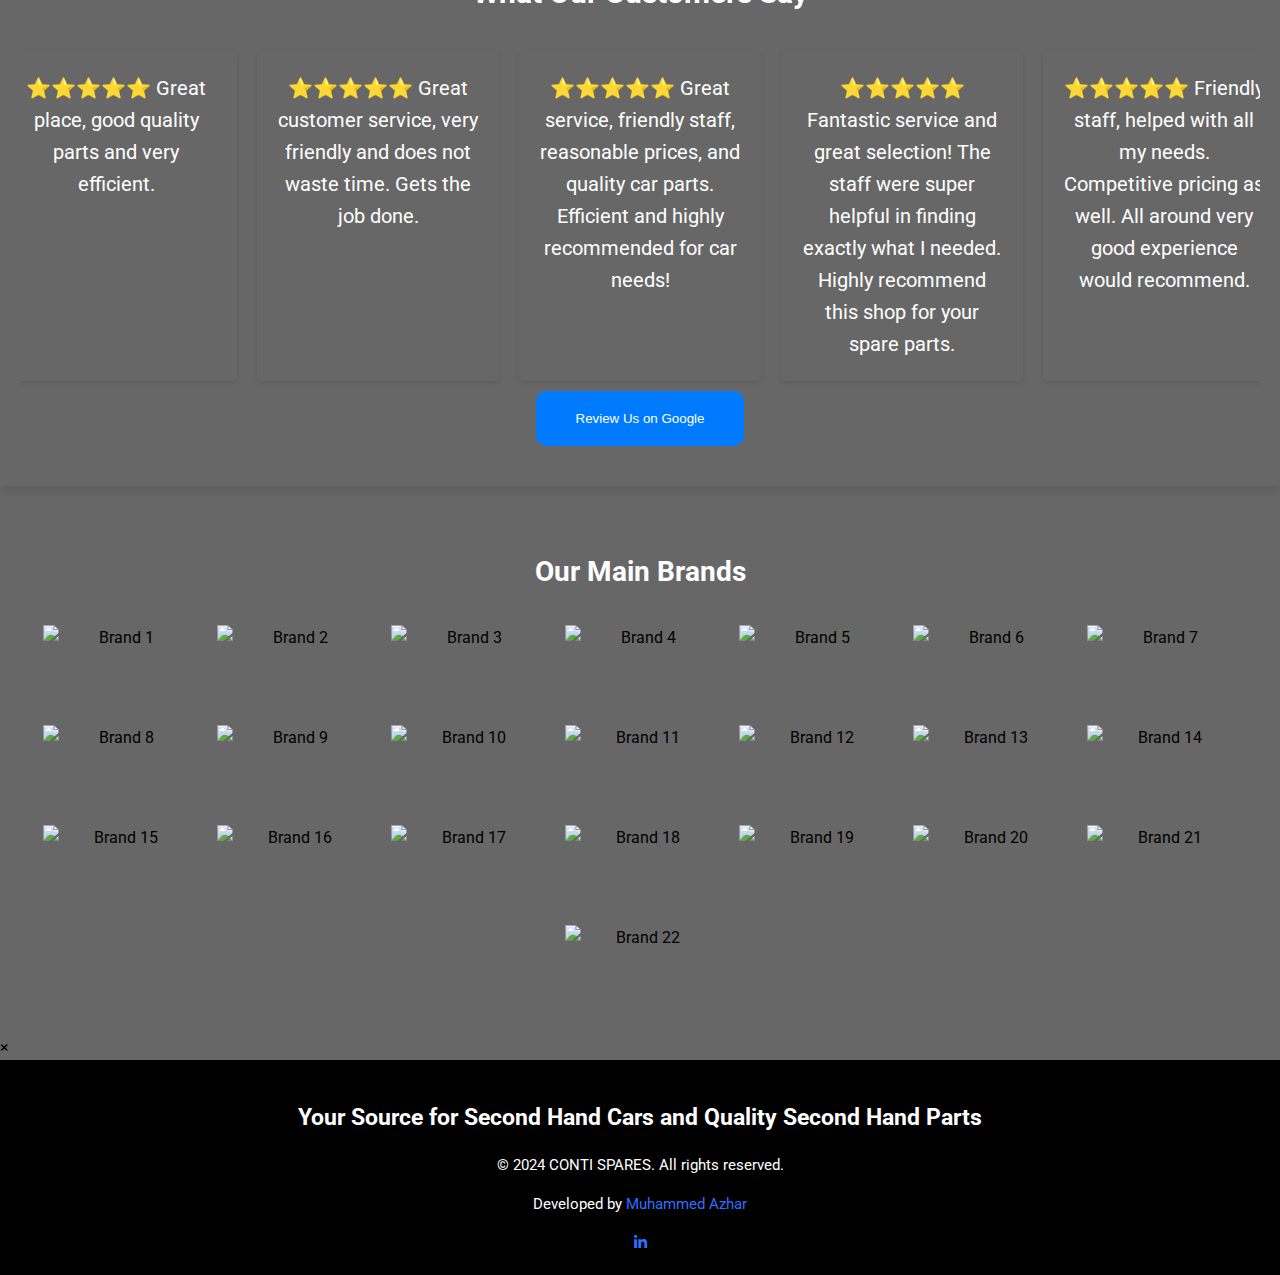
==== commit 92970c56: "Update about.html" ====
--- a/about.html
+++ b/about.html
@@ -4,41 +4,17 @@
   <meta charset="UTF-8">
   <meta name="viewport" content="width=device-width, initial-scale=1.0">
   <meta name="description" content="Find high-quality new and used car spare parts, cheap cars at Conti Spares. Affordable prices and wide selection.">
-  
   <meta property="og:title" content="Contispares - Quality Car Spares in Durban for Leading Car Brands">
   <meta property="og:description" content="Shop a wide range of car spares for top brands at Contispares, Durban’s trusted auto parts store. Quality parts, fast delivery, and excellent service.">
   <meta property="og:image" content="https://www.contispares.co.za/Logo.png">
   <meta property="og:url" content="https://www.contispares.co.za">
   <meta property="og:type" content="website">
   
-  <title>Buy Cheap and Quality Car Spare Parts at Conti Spares- About Us</title>
+  <title>Buy Cheap and Quality Car Spare Parts at Conti Spares-Home</title>
   <link rel="icon" href="img/icon.png" type="image/x-icon"/>
-
-  <link rel="stylesheet" href="styles.css">
+  <link href="https://fonts.googleapis.com/css2?family=Roboto:wght@400;500;700&display=swap" rel="stylesheet">
   <link rel="stylesheet" href="https://cdnjs.cloudflare.com/ajax/libs/font-awesome/6.0.0/css/all.min.css">
 
-<script type="application/ld+json">
-  {
-    "@context": "https://schema.org",
-    "@type": "AutoPartsStore",
-    "name": "Contispares",
-    "description": "Contispares offers a wide range of high-quality spares for leading car brands in Durban. Your go-to source for affordable and reliable auto parts.",
-    "address": {
-      "@type": "PostalAddress",
-      "streetAddress": "18 Sydney Rd Greyville, Berea, 4001",
-      "addressLocality": "Durban",
-      "addressRegion": "KwaZulu-Natal",
-      "postalCode": "Your Postal Code",
-      "addressCountry": "ZA"
-    },
-    "telephone": "+27 64 215 2212",
-    "url": "https://www.contispares.co.za",
-    "sameAs": [
-      "https://www.facebook.com/contispares",
-      "https://www.instagram.com/conti.spares"
-    ]
-  }
-  </script>
   <style>
    body {
       font-family: 'Roboto', sans-serif;
